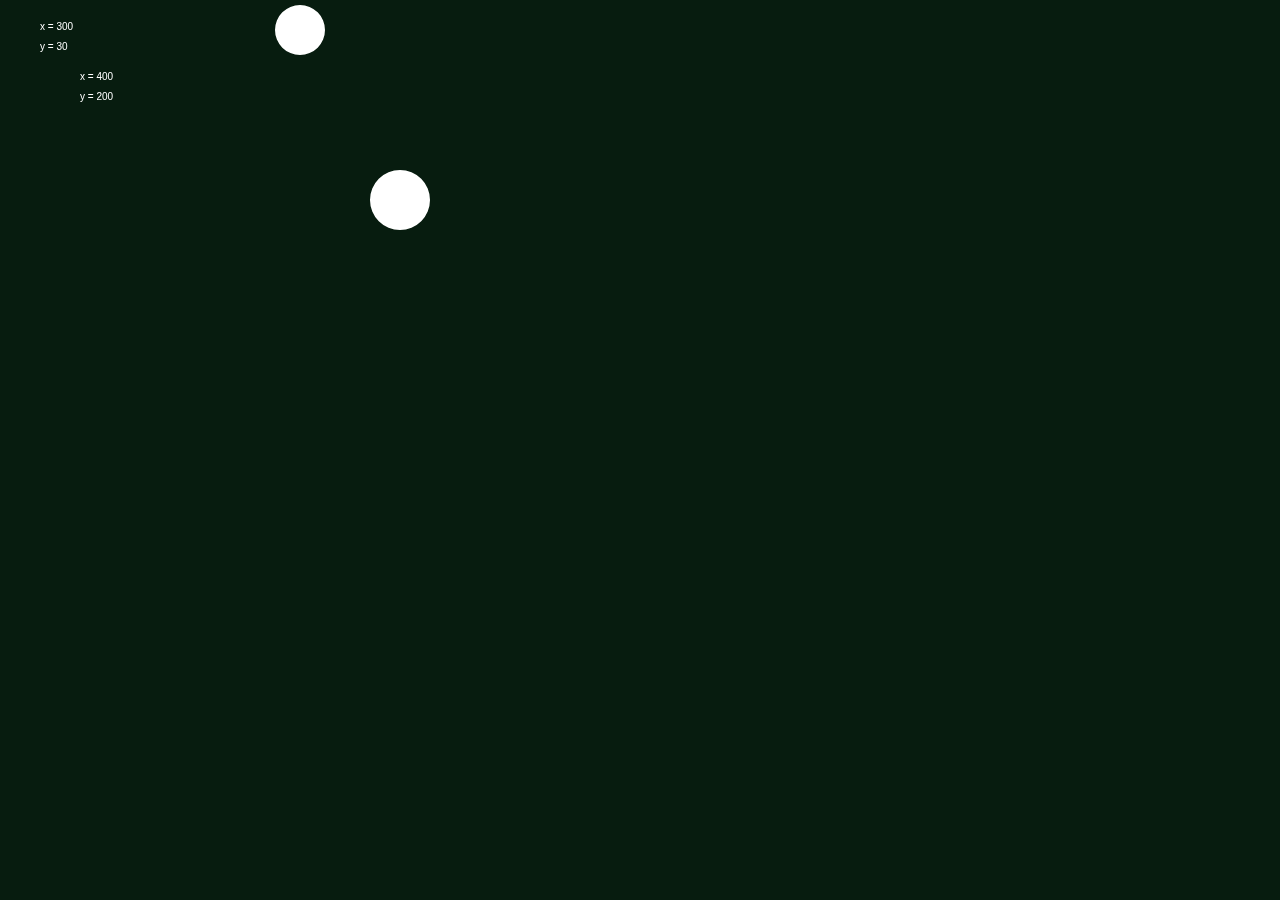
==== Pj/Pj/index.html @ 9b6207ad "FUCK" ====
<!DOCTYPE html>
<html>
<head>
	<meta charset="UTF-8">
	<title>Title</title>
	<link rel="stylesheet" href="css/style.css">
</head>
<body>
	<canvas id="canvas"></canvas>
	<script src="js/core.js" defer></script>
</body>
</html>
---- Pj/Pj/css/style.css ----
body {
	background-color:#071c0f;
	margin: 0;
	padding: 0;
}





#canvas {
	display: block;
}
















/*
ul {
	position: absolute;
	top: 50%;
	left: 50%;
	transform: translate(-50%, -50%);
	margin: 0;
	padding: 0;
	display: flex;

}
ul li {
	list-style: none;
	width: 30px;
	height: 30px;
	text-align: center;
	line-height: 30px;
	margin: 0 50px;
	background: rgba(255, 255, 255, .2);
	border-radius: 50%;
	color: #16062b;
	transition: .7s;
}
ul li:hover {
	background: #fff;
	box-shadow: 0 0 60px 30px #fff;
}*/
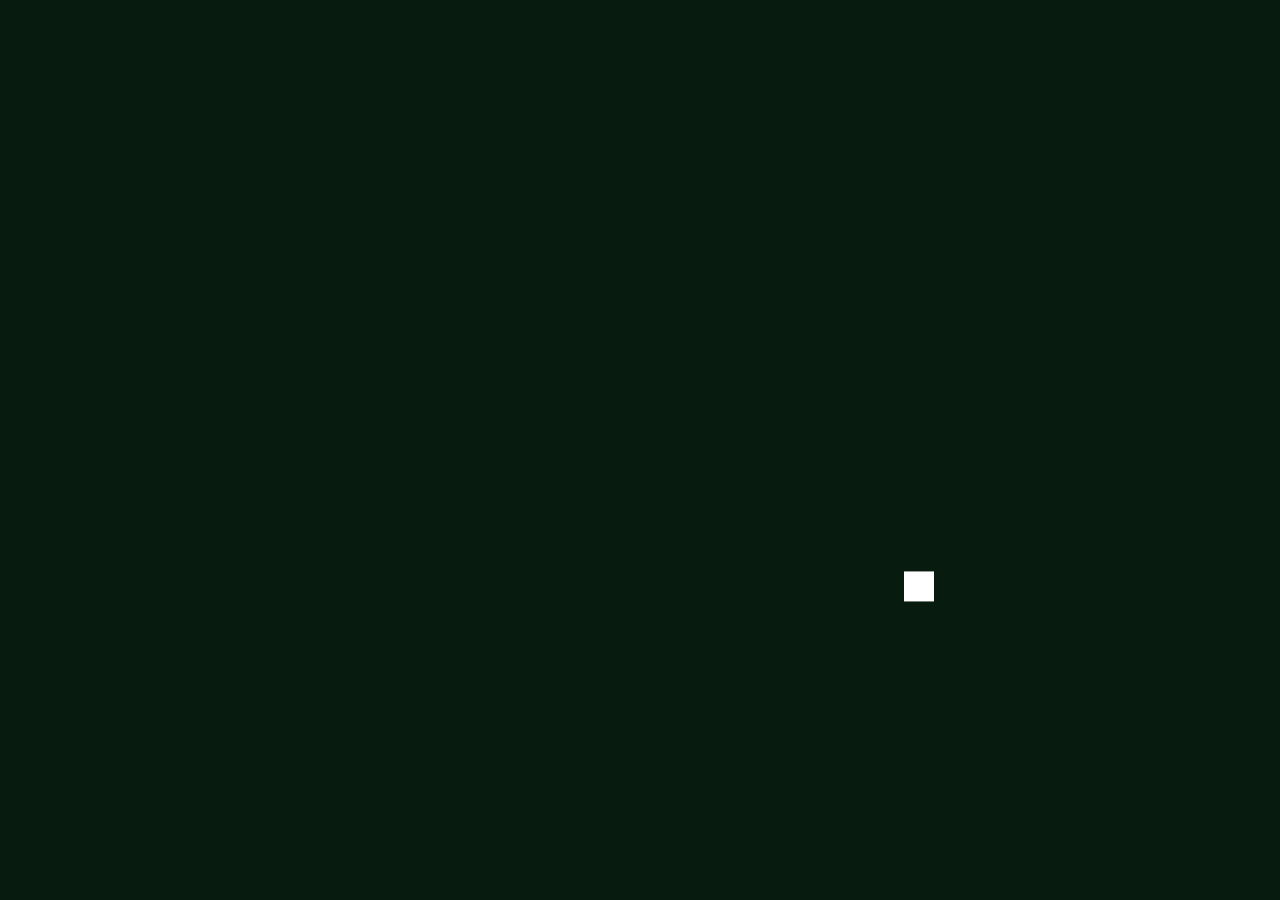
==== commit 80b6beff: "Refactoring" ====
--- a/Pj/Pj/index.html
+++ b/Pj/Pj/index.html
@@ -6,7 +6,7 @@
 	<link rel="stylesheet" href="css/style.css">
 </head>
 <body>
-	<canvas id="canvas"></canvas>
-	<script src="js/core.js" defer></script>
+	<canvas id="canvas">Fuck U</canvas>
+	<script src="js/core_old.js" defer></script>
 </body>
-</html>+</html>
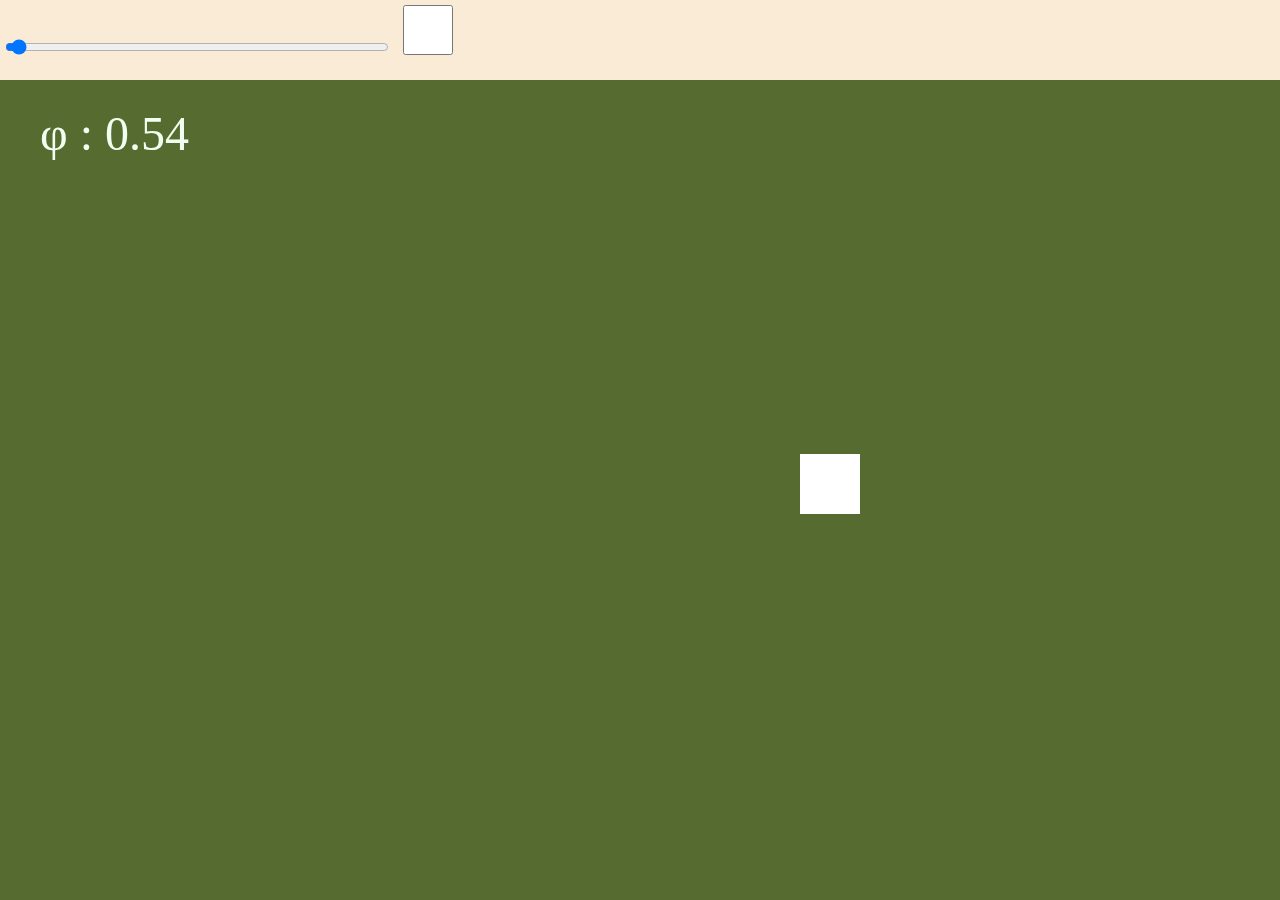
==== commit e49373b5: "EEE" ====
--- a/Pj/Pj/index.html
+++ b/Pj/Pj/index.html
@@ -6,6 +6,12 @@
 	<link rel="stylesheet" href="css/style.css">
 </head>
 <body>
+	<header class="header">
+		<div class="header">
+				<input id="gravity"  type="range" name="gravity" range="1 10">
+				<input type="checkbox" id="checkbox" value="ignore gravity?">
+		</div>
+	</header>
 	<canvas id="canvas">Fuck U</canvas>
 	<script src="js/core_old.js" defer></script>
 </body>
--- a/Pj/Pj/css/style.css
+++ b/Pj/Pj/css/style.css
@@ -1,16 +1,43 @@
 
 body {
-	background-color:#071c0f;
+	background-color: darkolivegreen;
 	margin: 0;
 	padding: 0;
 }
 
 
+header {
+	width: 100vw;
+	height: 80px;
+	background: antiquewhite;
+	z-index: 1;
+}
 
+header input{
+	margin: 5px;
+}
+#gravity {
+	background-color: brown;
+	width: 30vw;
+	transition: .3s;
+}
 
+#checkbox {
+	padding: 10px;
+	width: 50px;
+	height: 50px;
+	color: chocolate;
+	transition: .3s;
+
+}
+
+#checkbox:hover {
+		box-shadow: 0 0 100px #00d2ff;
+}
 
 #canvas {
 	display: block;
+	z-index: 2;
 }
 
 
@@ -54,4 +81,4 @@
 ul li:hover {
 	background: #fff;
 	box-shadow: 0 0 60px 30px #fff;
-}*/+}*/
